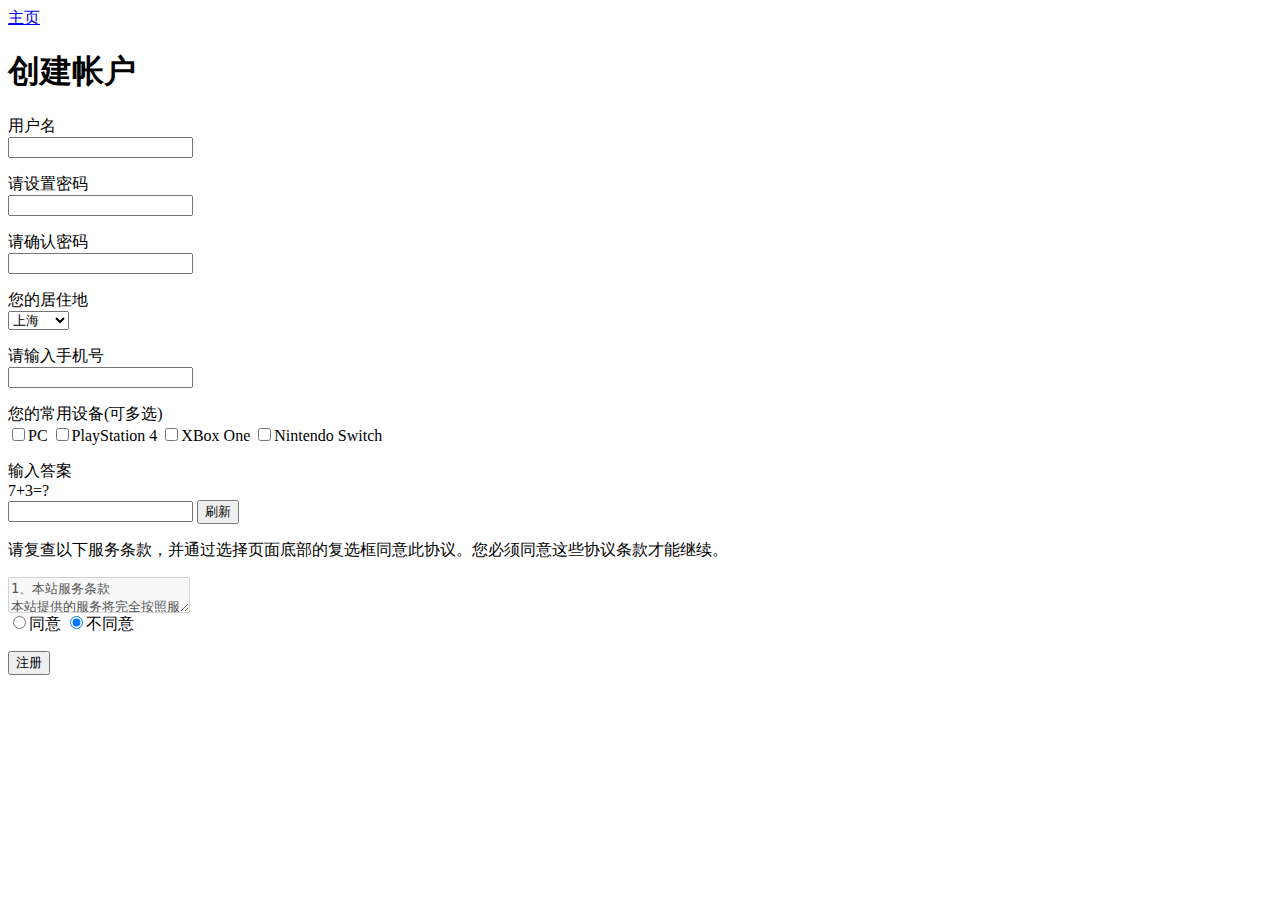
==== register.html @ 610ee228 "lab2 upload" ====
<html>
<head>
    <meta charset="utf8">
    <title>Register</title>
</head>
<body>
<header>
    <nav><a href="index.html">主页</a></nav>
</header>
<h1>创建帐户</h1>
<section>
<form action="#" method="POST">
    <p>
        用户名<br>
        <input type="text" name="username" pattern="^\w+$" required>
    </p>
    <p>
        请设置密码<br>
        <input type="password" name="password" pattern="^[a-zA-Z0-9]{8,}$" required>
    </p>
    <p>
        请确认密码<br>
        <input type="password" name="repassword" pattern="^[a-zA-Z0-9]{8,}$" required>
    </p>
    <p>
        您的居住地<br>
        <select name="area" >
            <option value=Beijing>北京</option>
            <option value=Tianjin>天津</option>
            <option value=Hebei>河北</option>
            <option value=Shanxi>山西</option>
            <option value=InnerMongolia>内蒙古</option>
            <option value=Liaoning>辽宁</option>
            <option value=Jilin>吉林</option>
            <option value=Heilongjiang>黑龙江</option>
            <option value=Shanghai selected="selected">上海</option>
            <option value=Jiangsu>江苏</option>
            <option value=Zhejiang>浙江</option>
            <option value=Anhui>安徽</option>
            <option value=Fujian>福建</option>
            <option value=Jiangxi>江西</option>
            <option value=Shandong>山东</option>
            <option value=Henan>河南</option>
            <option value=Hubei>湖北</option>
            <option value=Hunan>湖南</option>
            <option value=Guangdong>广东</option>
            <option value=Guangxi>广西</option>
            <option value=Hainan>海南</option>
            <option value=Chongqing>重庆</option>
            <option value=Sichuan>四川</option>
            <option value=Guizhou>贵州</option>
            <option value=Yunnan>云南</option>
            <option value=Tibet>西藏</option>
            <option value=Shaanxi>陕西</option>
            <option value=Gansu>甘肃省</option>
            <option value=Qinghai>青海</option>
            <option value=Ningxia>宁夏</option>
            <option value=Xinjiang>新疆</option>
            <option value=Taiwan>台湾</option>
            <option value=Hongkong>香港</option>
            <option value=Macao>澳门</option>
        </select>
    </p>
    <p>
        请输入手机号<br>
        <input type="text" name="phone" pattern="^[1][0-9]{10}$" required>
    </p>
    <p>
        您的常用设备(可多选)<br>
        <input type="checkbox" name="PC" value="PC">PC
        <input type="checkbox" name="PlayStation 4" value="PlayStation 4">PlayStation 4
        <input type="checkbox" name="XBox One" value="XBox One">XBox One
        <input type="checkbox" name="Nintendo Switch" value="Nintendo Switch">Nintendo Switch
    </p>
    <p>
        输入答案<br>
        7+3=?<br>
        <input type="text" name="captcha" pattern="^10$">
        <input type="button" value="刷新">
    </p>
    <p>
        请复查以下服务条款，并通过选择页面底部的复选框同意此协议。您必须同意这些协议条款才能继续。
    </p>
    <textarea disabled="true">
1、本站服务条款
本站提供的服务将完全按照服务条款严格执行。用户必须完全同意所有服务条款并完成注册程序，才能成为本站的正式用户。
考虑到本站所提供的网络服务的重要性，用户应同意：
（1）提供详尽、准确的个人资料。
（2）如个人资料有任何变动，必须及时更新。
本站不公开用户的姓名、地址、电子邮箱、证件，除以下情况外：
（3）用户授权本站透露这些信息。
（4）相应的法律及程序要求本站提供用户的个人资料。
如果用户提供的资料不准确，不真实，不合法有效，本站保留结束用户使用各项服务的权利。
2、服务条款的修改和服务修订
本站有权在必要时修改服务条款，本站服务条款一旦发生变动，将会在相关页面上提示修改内容。如果不同意所改动的内容，用户可以主动取消获得的网络服务。如果用户继续享用网络服务，则视为接受服务条款的变动。
本站保留随时修改或中断服务而不需个别知照用户的权利。本站行使修改或中断免费服务的权利，不需对用户或第三方负责。
3、用户隐私制度
尊重用户个人隐私是本站的一项基本政策。本站一定不会在未经合法用户授权时公开、透露其注册资料及保存在本站中的非公开内容，除非有法律许可要求或本站在诚信的基础上认为透露这些信息在以下四种情况是必要的：
（1）遵守有关法律规定，遵从本站合法服务程序。包括在国家有关机关查询时，提供用户在本站上发布的信息内容及其发布时间、互联网地址或者域名。
（2）保持维护本站的商标所有权。
（3）在紧急情况下竭力维护用户个人和社会大众的隐私安全。
（4）符合其他相关的要求。
4、用户的帐号，密码和安全性
用户一旦注册成功，成为本站的合法用户，将得到一个密码和用户名。如果您未保管好自己的帐号和密码而对您、本站或第三方造成的损害，您将负全部责任。另外，每个用户都要对其帐户中的所有活动和事件负全责。您可随时改变您的密码，也可以结束旧的帐户重开一个新帐户。用户若发现任何非法使用用户帐号或存在安全漏洞的情况，请立即通告我们
5、拒绝提供担保
用户个人对网络服务的使用承担风险。本站对此不作任何类型的担保，不论是明确的或隐含的。本站不担保服务一定能满足用户的要求，也不担保服务不会受中断，对服务的及时性，安全性，出错发生都不作担保。
6、有限责任
本站对任何直接、间接、偶然、特殊及继起的损害不负责任，这些行为都有可能会导致本站的形象受损，所以本站事先提出这种损害的可能性。
7、对用户信息的存储和限制
本站不对用户所发布信息的删除或储存失败负责。本站有判定用户的行为是否符合本站服务条款的要求和精神的保留权利，如果用户违背了服务条款的规定，本站有中断对其提供网络服务的权利。本站社区各栏目的管理员和版主、本站空间管理员有权保留或删除其管辖社区中的任意内容。
8、用户管理
（1）用户使用本站各项服务的权利是个人的。用户只能是一个单独的个体而不能是一个公司或实体的商业性组织。用户承诺不经本站同意，不能利用本站各项服务、资讯、资料、数据等进行销售或其他商业用途。
　　（2）用户单独承担发布内容的责任。用户对服务的使用户在本站发表的内容（包含但不限于本站目前各产品功能里的内容）仅表明其个人的立场和观点，并不代表本站的立场或观点。作为内容的发表者，需自行对所发表的内容以及其他任何形式关于本站的内容负责（如包含本站内容的邮件、短信、电话录音等），因所发表内容引发的一切纠纷，由该内容的发表者承担全部法律及连带责任。本站不承担任何法律及连带责任。
在本站的网页上发布信息或者利用本站的服务时必须符合中国有关法规，不得在本站的网页上或者利用本站的服务制作、复制、发布、传播以下信息：
（a） 反对宪法所确定的基本原则的；
（b） 危害国家安全，泄露国家秘密，颠覆国家政权，破坏国家统一的；
（c） 损害国家荣誉和利益的；
（d） 煽动民族仇恨、民族歧视，破坏民族团结的；
（e） 破坏国家宗教政策，宣扬邪教和封建迷信的；
（f） 散布谣言，扰乱社会秩序，破坏社会稳定的；
（g） 散布淫秽、色情、赌博、暴力、凶杀、恐怖或者教唆犯罪的；
（h） 侮辱或者诽谤他人，侵害他人合法权益的；
（i） 含有法律、行政法规禁止的其他内容的。
（3）在本站的网页上发布信息或者利用本站的服务时还必须符合其他有关国家和地区的法律规定以及国际法的有关规定。
（4）不利用本站的服务从事以下活动：
（a） 未经允许，进入计算机信息网络或者使用计算机信息网络资源的；
（b） 未经允许，对计算机信息网络功能进行删除、修改或者增加的；
（c） 未经允许，对进入计算机信息网络中存储、处理或者传输的数据和应用程序进行删除、修改或者增加的；
（d） 故意制作、传播计算机病毒等破坏性程序的；
（e） 其他危害计算机信息网络安全的行为。
（5）不以任何方式干扰本站的服务。
（6）遵守本站的所有其他规定和程序。
用户使用本站电子公告服务，即用户利用本站交互形式的栏目或功能，进行信息发布的行为，也须遵守本条的规定以及本站专门发布的相关电子公告服务的规则，上段中描述的法律后果和法律责任同样适用于电子公告服务的用户。
若用户的行为不符合以上提到的服务条款，本站将作出独立判断立即取消用户服务帐号。
9、保障
用户同意保障和维护本站全体成员的利益，并负责支付由用户使用超出服务范围引起的律师费用，违反服务条款的损害补偿费用等。
10、结束服务
用户或本站可随时根据实际情况中断一项或多项网络服务。本站不需对任何个人或第三方负责而随时中断服务。用户对后来的条款修改有异议，或对本站的服务不满，可以行使如下权利：
（1）停止使用本站的网络服务。
（2）通告本站停止对该用户的服务。
结束用户服务后，用户使用网络服务的权利马上中止。从那时起，用户没有权利，本站也没有义务传送任何未处理的信息或未完成的服务给用户或第三方。
11、通告
所有发给用户的通告都可通过相关页面的公告或电子邮件或常规的信件等传送。服务条款的修改、服务变更、或其它重要事件的通告都会以此形式进行。
12、网络服务内容的所有权
本站定义的网络服务内容包括：文字、软件、声音、图片、录象、图表中的全部内容；电子邮件的全部内容；本站为用户提供的其他信息。所有这些内容受版权、商标、标签和其它财产所有权法律的保护。所以，用户只能在本站授权下才能使用这些内容，而不能擅自复制、再造这些内容、或创造与内容有关的派生产品。本站内所有的文章、资讯、资料、数据版权归原文作者和本站共同所有，任何人需要转载，必须征得原文作者或本站授权。本站注册用户在本站社区发表的作品，本站有权在网站内免费使用。
13、法律
网络服务条款要与中华人民共和国的法律解释相一致，用户和本站一致同意服从高等法院所有管辖。如发生本站服务条款与中华人民共和国法律相抵触时，则这些条款将完全按法律规定重新解释，而其它条款则依旧保持对用户产生法律效力和影响。
</textarea>
<br>
<input type="radio" value="agree" name="agree">同意
<input type="radio" value="disagree" name="agree" checked="checked">不同意
<p>
<input type="submit" value="注册" name="register">
</p>
</form>
</section>
</body>
</html>
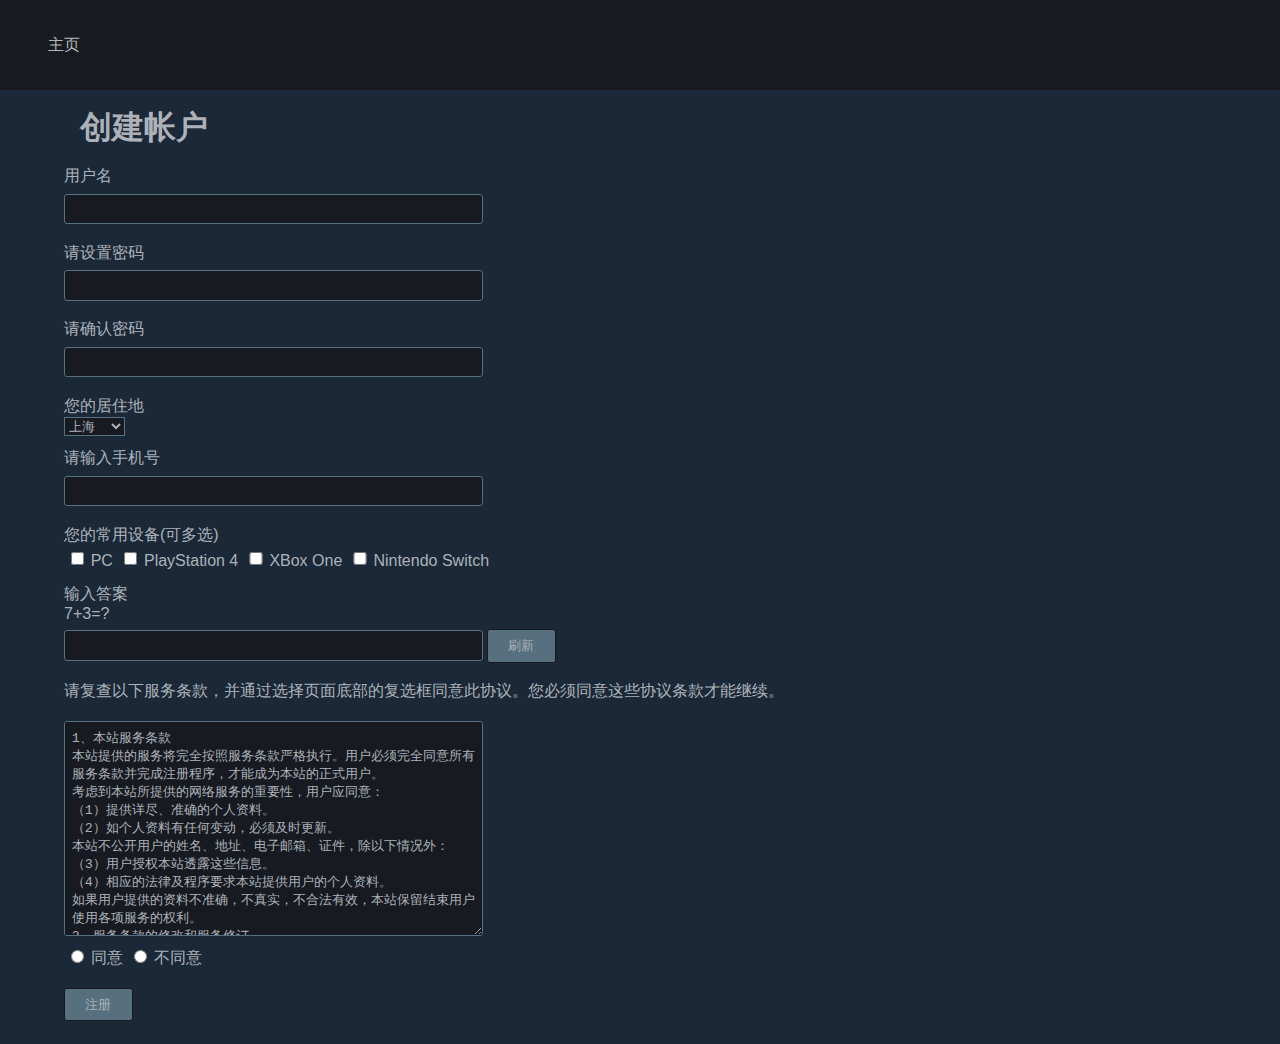
==== commit 86a319b2: "lab3 upload" ====
--- a/register.html
+++ b/register.html
@@ -1,7 +1,9 @@
 <html>
 <head>
     <meta charset="utf8">
-    <title>Register</title>
+    <title>注册</title>
+    <link rel="stylesheet" href="css/reset.css">
+    <link rel="stylesheet" href="css/register.css">
 </head>
 <body>
 <header>
@@ -9,7 +11,7 @@
 </header>
 <h1>创建帐户</h1>
 <section>
-<form action="#" method="POST">
+<form action="#" method="GET">
     <p>
         用户名<br>
         <input type="text" name="username" pattern="^\w+$" required>
@@ -133,7 +135,7 @@
 用户使用本站电子公告服务，即用户利用本站交互形式的栏目或功能，进行信息发布的行为，也须遵守本条的规定以及本站专门发布的相关电子公告服务的规则，上段中描述的法律后果和法律责任同样适用于电子公告服务的用户。
 若用户的行为不符合以上提到的服务条款，本站将作出独立判断立即取消用户服务帐号。
 9、保障
-用户同意保障和维护本站全体成员的利益，并负责支付由用户使用超出服务范围引起的律师费用，违反服务条款的损害补偿费用等。
+用户同意保障和维护本站全体成员的利益，并负责支付由用户使用超出服务范围引起的律师费用，违反服务条款的损害补偿费用等。S
 10、结束服务
 用户或本站可随时根据实际情况中断一项或多项网络服务。本站不需对任何个人或第三方负责而随时中断服务。用户对后来的条款修改有异议，或对本站的服务不满，可以行使如下权利：
 （1）停止使用本站的网络服务。
@@ -148,7 +150,7 @@
 </textarea>
 <br>
 <input type="radio" value="agree" name="agree">同意
-<input type="radio" value="disagree" name="agree" checked="checked">不同意
+<input type="radio" value="disagree" name="agree">不同意
 <p>
 <input type="submit" value="注册" name="register">
 </p>
--- a/css/register.css
+++ b/css/register.css
@@ -0,0 +1,225 @@
+@charset "UTF-8";
+*{
+    box-sizing: content-box;
+}
+h1{
+    font-size: 2em;
+}
+h2{
+    font-size: 1.5em;
+    margin: 0.83em 0px;
+}
+h3{
+    font-size: 1.17em;
+    margin:12px 0px;
+}
+h1,h2,h3,h4,h5,h6{
+    font-weight: bold;
+}
+p{
+    margin:12px 0px;
+}
+ul,ol{
+    margin:12px 0px;
+    padding-left:40px;
+}
+
+body {
+    font-family: Arial, Helvetica, sans-serif;
+    margin: 0;
+    background-color: #1b2838;
+    color: #acb2b8
+}
+
+header {
+    color: #b8b6b4;
+    height: 10%;
+    background-color: #171a21;
+    display: flex;
+    text-align: center;
+}
+
+nav {
+    margin: auto 3em;
+}
+
+li {
+    display: inline-block;
+}
+
+nav li {
+    padding: 0 1em;
+}
+
+a {
+    color: #b8b6b4;
+    text-decoration:none;
+}
+
+a:hover{
+    color: #87bff2;
+}
+
+nav li a {
+    color: #b8b6b4;
+}
+
+aside {
+    float:right;
+    margin: 1% 5%;
+    width: 30%;
+    background-color: #171a21;
+}
+
+aside a {
+    color: white;
+}
+
+aside img, aside ul {
+    padding: 0;
+    width: 100%;
+}
+
+aside li {
+    display: block;
+    text-align: center;
+    padding: 0.2em 0;
+}
+
+.title, h2 {
+    color: #ebebeb;
+}
+
+.title {
+    margin: 1em 5%;
+    display: inline;
+    display: flex;
+    text-align: center;
+}
+
+.title img {
+    border: #b8b6b4 solid 2px;
+}
+
+.title div {
+    display: inline;
+    padding-left: 1em;
+    margin: auto 0;
+    font-size: x-large;
+    font-weight: bold;
+}
+
+.title span {
+    font-weight: normal;
+    font-size: small;
+}
+
+.title .symbol {
+    color: #b8b6b4;
+    font-size: large;
+}
+
+section {
+    margin: 0 5%;
+}
+
+section blockquote {
+    margin: 0;
+    width: 60%;
+    font-size: small;
+    background-color: #171a21;
+    padding: 0.7em;
+    color: #b8b6b4;
+    border-top: 1px solid rgba(85, 125, 171, 0.6)
+}
+
+p small {
+    margin: 0;
+    padding: 0;
+    color: #b8b6b4;
+}
+
+hr {
+    width: 90%;
+    margin: 0 5%;
+    border-width:0;
+    height: 1px;
+    color:rgba(85, 125, 171, 0.6);
+    background-color:rgba(85, 125, 171, 0.6);
+}
+
+.value ul {
+    display: inline-block;
+}
+
+.value {
+    color: #b8b6b4;
+    font-size: small;
+}
+
+.value li {
+    padding: 0.2em 0.6em;
+    background-color: rgba(85, 125, 171, 0.6);
+    border-radius: 3px;
+}
+
+h3 {
+    color: #ebebeb;
+}
+
+h4 {
+    font-weight: normal;
+    color: #ebebeb;
+    margin: 0;
+}
+
+h4 small {
+    color: #56707f;
+}
+
+.comment li {
+    display: block;
+    margin: 1.5em 0;
+}
+
+.active {
+    color:#87bff2;
+}
+
+h1 {
+    margin: 0.5em 2.5em;
+}
+
+input, textarea {
+    padding: 0.5em;
+    margin: 0.5em 0;
+    width: 35%;
+    background-color: #171a21;
+    border: #56707f solid 1px;
+    border-radius: 3px;
+    color: #acb2b8
+}
+
+select {
+    background-color: #171a21;
+    border: #56707f solid 1px;
+    color: #acb2b8
+}
+
+input[type="checkbox"], input[type="radio"] {
+    width: 2em;
+}
+
+input[type="button"],input[type="submit"]  {
+    background-color: #56707f;
+    border: #171a21 solid 1px;
+    width: 4em;
+}
+
+input[type="button"],input[type="submit"],input[type="checkbox"], input[type="radio"], select:hover {
+    cursor: pointer;
+}
+
+textarea {
+    height: 15em;
+}
